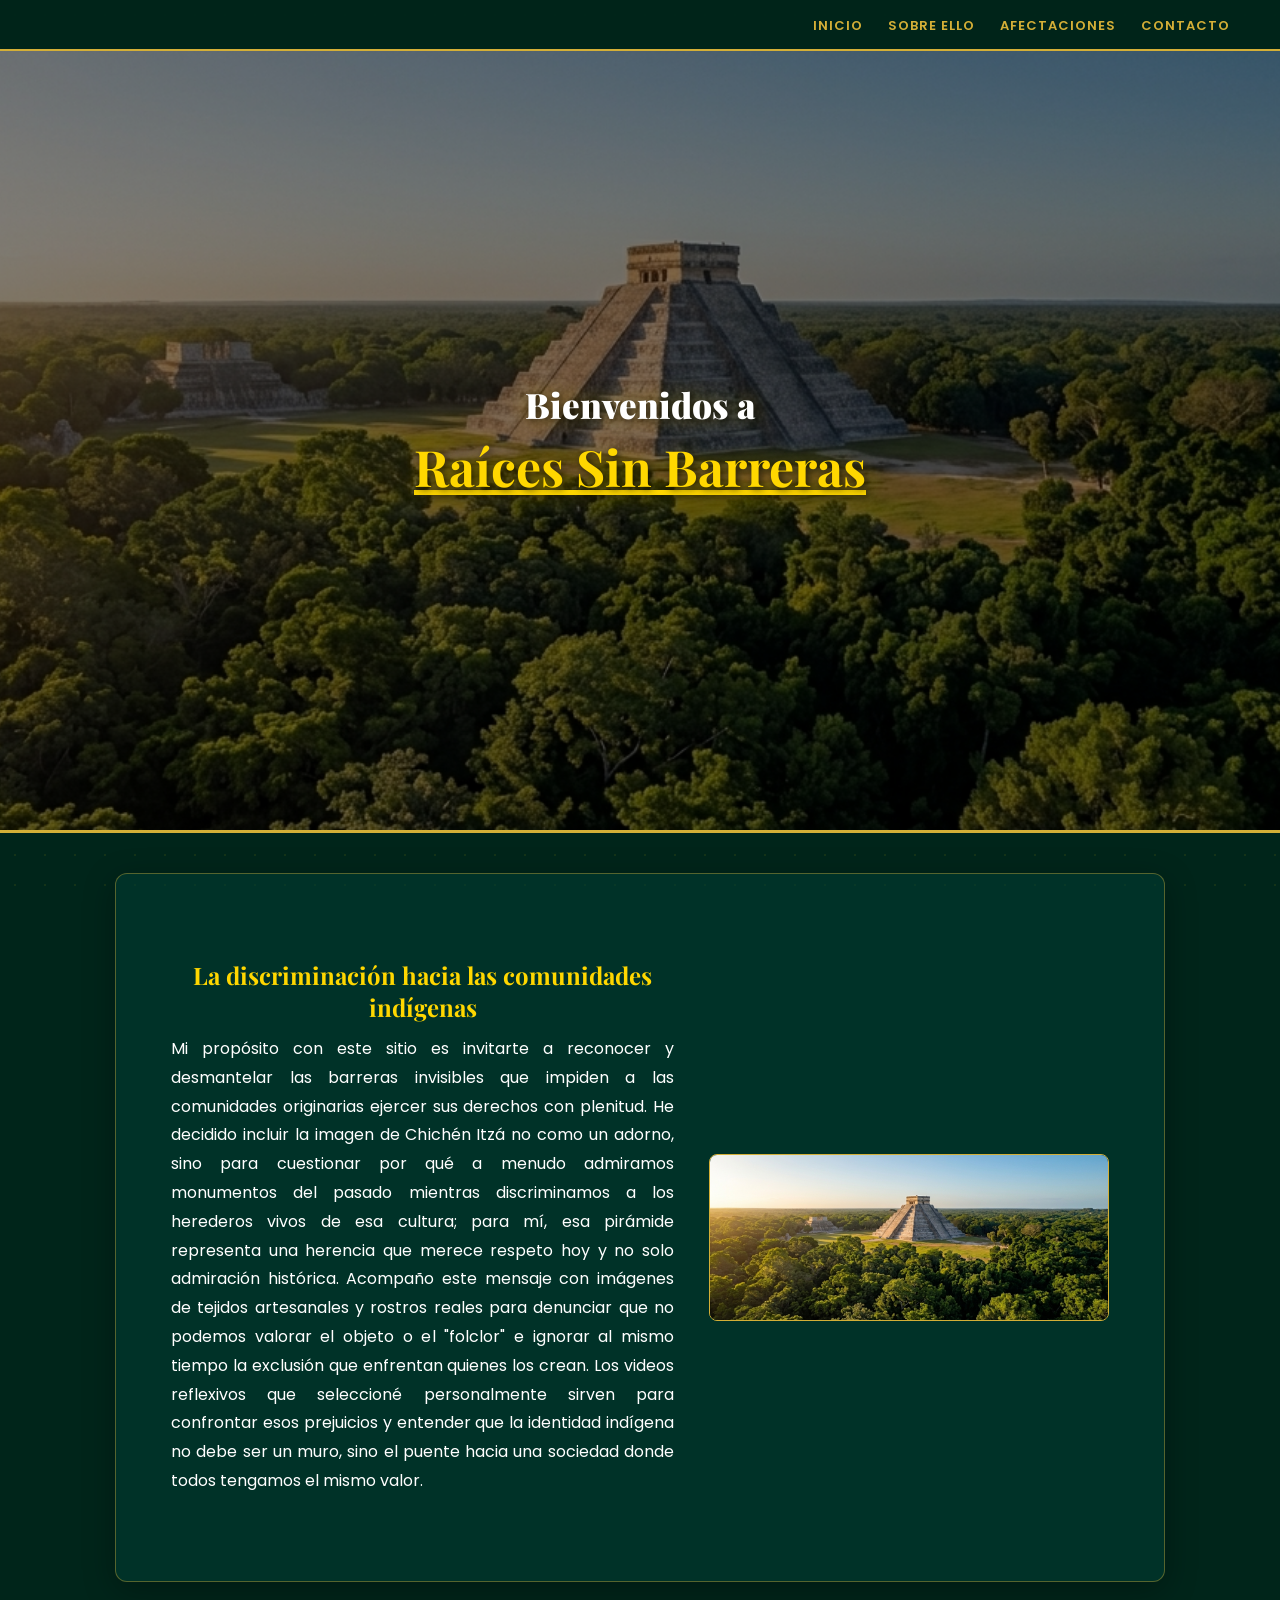
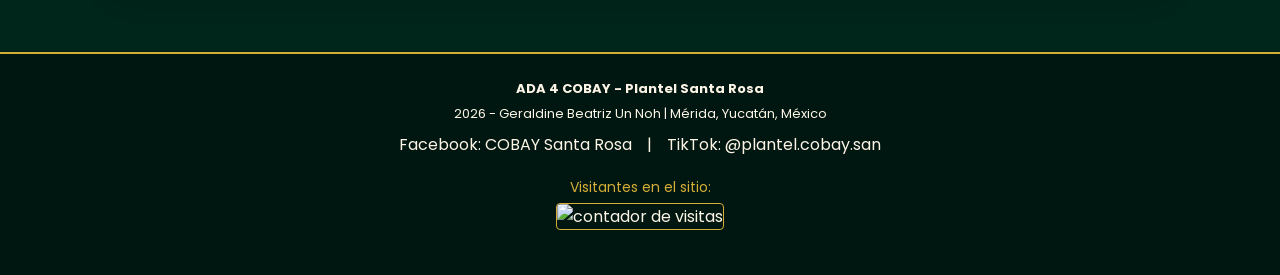
==== ADA 4 – Sitio Web con Enfoque Social o Comunitario/Index.html @ 2aef567c "Add files via upload" ====
<!DOCTYPE html>
<html lang="es">
<head>
    <meta charset="utf-8">
    <title>Inicio | Raíces Sin Barreras</title>
    <link rel="icon" type="image/jpg" href="img/favicon1.jpg">
    <link rel="stylesheet" href="css/estilo.css">
</head>
<body onload="alert('¡Bienvenida a mi página!')">

    <header class="navbar">
        <button class="hamburguesa" onclick="toggleMenu()">☰</button>
        <ul class="nav-links" id="navLinks">
            <li><a href="index.html">Inicio</a></li>
            <li><a href="pueblosindigenas.html">Sobre ello</a></li>
            <li><a href="afectaciones.html">Afectaciones</a></li>
            <li><a href="contacto.html">Contacto</a></li>
        </ul>
    </header>

    <section class="banner" id="mainSlider" style="background-image: url('img/Slider1.png'); display: flex; flex-direction: column; justify-content: center; align-items: center; text-align: center; height: 87vh;">
        <h1 class="brand-title" style="font-size: 35px; margin-bottom: 5px; text-transform: none; color: white;">Bienvenidos a</h1>
        <h2 class="brand-title" style="font-size: 50px; margin-top: 0; text-decoration: underline; color: var(--oro-brillante); font-weight: bold;">Raíces Sin Barreras</h2>
    </section>

    <main class="content-wrapper">
        <section class="welcome-section" style="padding: 50px 20px; text-align: center;">
            <div class="text-content" style="max-width: 800px; margin: 0 auto;">
                <h2 style="color: var(--oro-brillante); margin-bottom: 12px; font-family: 'Playfair Display', serif;">La discriminación hacia las comunidades indígenas</h2>
                <p style="text-align: justify; line-height: 1.8; color: white;">
                    Mi propósito con este sitio es invitarte a reconocer y desmantelar las barreras invisibles que impiden a las comunidades originarias ejercer sus derechos con plenitud. He decidido incluir la imagen de Chichén Itzá no como un adorno, sino para cuestionar por qué a menudo admiramos monumentos del pasado mientras discriminamos a los herederos vivos de esa cultura; para mí, esa pirámide representa una herencia que merece respeto hoy y no solo admiración histórica. Acompaño este mensaje con imágenes de tejidos artesanales y rostros reales para denunciar que no podemos valorar el objeto o el "folclor" e ignorar al mismo tiempo la exclusión que enfrentan quienes los crean. Los videos reflexivos que seleccioné personalmente sirven para confrontar esos prejuicios y entender que la identidad indígena no debe ser un muro, sino el puente hacia una sociedad donde todos tengamos el mismo valor.
                </p>
            </div>
            <img src="img/Slider1.png" class="main-illustration" style="width: 100%; max-width: 400px; margin-top: 20px; border-radius: 8px; border: 1px solid var(--oro);">
        </section>
    </main>

    <footer class="footer">
        <p><strong>ADA 4 COBAY - Plantel Santa Rosa</strong></p>
        <p>2026 - Geraldine Beatriz Un Noh | Mérida, Yucatán, México</p>
        <div class="footer-social-box">
            <span>Facebook: COBAY Santa Rosa</span> | 
            <span>TikTok: @plantel.cobay.san</span>
        </div>
        
        <div style="margin: 20px 0; text-align: center;">
            <p style="color: var(--oro); font-size: 14px;">Visitantes en el sitio:</p>
            <img src="https://counter1.optistats.ovh/private/contadorvisitasgratis.php?c=x9r6zk9x1xnx4n6n9h8r9k8p9k9r9xnx" title="contador de visitas" alt="contador de visitas" style="border: 1px solid var(--oro); border-radius: 4px;">
        </div>
    </footer>

    <script>
        const slider = document.getElementById('mainSlider');
        const images = ['img/Slider1.png', 'img/Slider2.png', 'img/Slider3.png'];
        let current = 0;
        setInterval(() => {
            current = (current + 1) % images.length;
            slider.style.backgroundImage = `url('${images[current]}')`;
        }, 4000);
    </script>
    <script>
        function toggleMenu() {
            // Esto busca la lista y le pone/quita la clase 'active'
            document.getElementById("navLinks").classList.toggle("active");
        }
    </script>
</body>
</body>
</html>
---- ADA 4 – Sitio Web con Enfoque Social o Comunitario/css/estilo.css ----
@import url('https://fonts.googleapis.com/css2?family=Playfair+Display:wght@700;900&family=Poppins:wght@300;400;600&display=swap');

:root {
    --esmeralda-profundo: #00251a;
    --esmeralda-medio: #003d33;
    --esmeralda-claro: #004d40;
    --oro: #D4AF37;
    --oro-brillante: #ffd700;
    --texto-crema: #fdf5e6;
}

* {
    margin: 0;
    padding: 0;
    box-sizing: border-box;
}

body {
    background-color: var(--esmeralda-profundo);
    background-image: radial-gradient(circle at center, var(--esmeralda-medio) 0%, var(--esmeralda-profundo) 100%);
    background-attachment: fixed;
    color: var(--texto-crema);
    font-family: 'Poppins', sans-serif;
    /* Chispitas sutiles */
    background-image: radial-gradient(rgba(255, 215, 0, 0.08) 1px, transparent 1px);
    background-size: 30px 30px;
}

/* --- NAVBAR FIJA --- */
.navbar {
    background: rgba(0, 37, 26, 0.98);
    border-bottom: 2px solid var(--oro);
    padding: 12px 50px;
    position: fixed;
    top: 0;
    width: 100%;
    z-index: 1000;
    display: flex;
    justify-content: flex-end;
}

.nav-links {
    display: flex;
    list-style: none;
    gap: 25px;
}

.nav-links a {
    color: var(--oro);
    text-decoration: none;
    font-weight: 600;
    text-transform: uppercase;
    font-size: 13px;
    letter-spacing: 1px;
    transition: 0.3s;
}

.nav-links a:hover {
    background: rgba(212, 175, 55, 0.2);
    color: #fff;
    border-radius: 4px;
}

/* --- BANNER --- */
.banner {
    height: 480px;
    background-size: cover;
    background-position: center;
    display: flex;
    justify-content: center;
    align-items: center;
    margin-top: 50px;
    position: relative;
    border-bottom: 3px solid var(--oro);
}

.banner::before {
    content: "";
    position: absolute;
    top: 0; left: 0; width: 100%; height: 100%;
    background: rgba(0, 0, 0, 0.5);
}

.brand-title {
    position: relative;
    font-family: 'Playfair Display', serif;
    font-size: 60px;
    color: var(--oro-brillante);
    text-align: center;
    text-shadow: 2px 2px 8px rgba(0,0,0,0.8), 0 0 20px rgba(255, 215, 0, 0.4);
    font-weight: 900;
}

/* --- CONTENEDORES (FONDOS VERDES) --- */
.content-wrapper {
    max-width: 1050px;
    margin: 40px auto;
    padding: 35px;
    background: rgba(0, 61, 51, 0.6); /* Verde traslúcido para que se vea el fondo */
    border: 1px solid rgba(212, 175, 55, 0.4);
    border-radius: 12px;
    box-shadow: 0 8px 32px rgba(0,0,0,0.3);
}

.welcome-section {
    display: flex;
    align-items: center;
    gap: 35px;
}

.main-illustration {
    width: 230px;
    border: 2px solid var(--oro);
    border-radius: 6px;
}

/* --- GALERÍA 2 COLUMNAS --- */
.gallery-container {
    display: grid;
    grid-template-columns: 1fr 1fr;
    gap: 25px;
    margin-top: 30px;
}

.gallery-item {
    position: relative;
    height: 320px;
    border: 2px solid var(--oro);
    background: #000;
    overflow: hidden;
}

.gallery-item img {
    width: 100%;
    height: 100%;
    object-fit: contain;
}

.gallery-text {
    position: absolute;
    top: 0; left: 0; width: 100%; height: 100%;
    background: rgba(0, 37, 26, 0.95);
    color: var(--oro-brillante);
    display: flex;
    align-items: center;
    padding: 25px;
    text-align: center;
    opacity: 0;
    transition: 0.4s ease;
}

.gallery-item:hover .gallery-text { opacity: 1; }

/* --- BOTONES --- */
.btn-social {
    display: inline-block;
    background: linear-gradient(135deg, var(--oro), var(--oro-brillante));
    color: #000;
    padding: 12px 24px;
    border-radius: 40px;
    text-decoration: none;
    font-weight: 700;
    margin: 8px;
    border: 1px solid #fff;
    transition: 0.3s;
}

.btn-social:hover {
    transform: translateY(-3px);
    box-shadow: 0 5px 15px rgba(212, 175, 55, 0.4);
}

/* --- FOOTER COMPACTO (BAJITO) --- */
.footer {
    padding: 25px 15px; /* Altura reducida */
    text-align: center;
    border-top: 2px solid var(--oro);
    background: rgba(0, 0, 0, 0.4); /* Fondo oscuro pero integrado */
    margin-top: 30px;
}

.footer p {
    font-size: 13px;
    margin-bottom: 5px;
}

.footer-social-box {
    display: flex;
    justify-content: center;
    align-items: center;
    gap: 15px;
    margin-top: 8px;
}

.line-div {
    width: 1px;
    height: 18px;
    background: var(--oro);
}

/* --- LO QUE ME PEDISTE AGREGAR AL FINAL --- */

body {
    display: flex;
    flex-direction: column;
    min-height: 100vh;
    margin: 0;
}

.content-wrapper {
    flex: 1;
}

@media (max-width: 768px) {
    .navbar {
        justify-content: center;
    }
    
    .nav-links {
        flex-direction: column;
        align-items: center;
        gap: 10px;
    }

    .brand-title {
        font-size: 35px !important;
    }

    .content-wrapper {
        margin-top: 80px !important;
        padding: 20px 15px;
    }

    .footer-social-box {
        flex-direction: column;
        gap: 5px;
    }

    .line-div {
        display: none;
    }
}
/* --- ESTILO HAMBURGUESA --- */
.hamburguesa {
    display: none; /* Se esconde en PC */
    background: none;
    border: none;
    color: #D4AF37; /* Color Oro */
    font-size: 35px;
    cursor: pointer;
    padding: 10px;
}

@media (max-width: 768px) {
    .navbar {
        justify-content: space-between; /* Alinea el botón y el menú */
        padding: 10px 20px;
    }

    .hamburguesa { 
        display: block; /* Aparece en celular */
    }

    .nav-links {
        display: none; /* AQUÍ SE ESCONDEN LAS PESTAÑAS */
        flex-direction: column;
        position: absolute;
        top: 60px;
        left: 0;
        width: 100%;
        background: #00251a; /* Tu verde oscuro */
        padding: 20px;
        border-bottom: 2px solid #D4AF37;
    }

    /* Clase que se activa con el clic */
    .nav-links.active {
        display: flex; 
    }
}
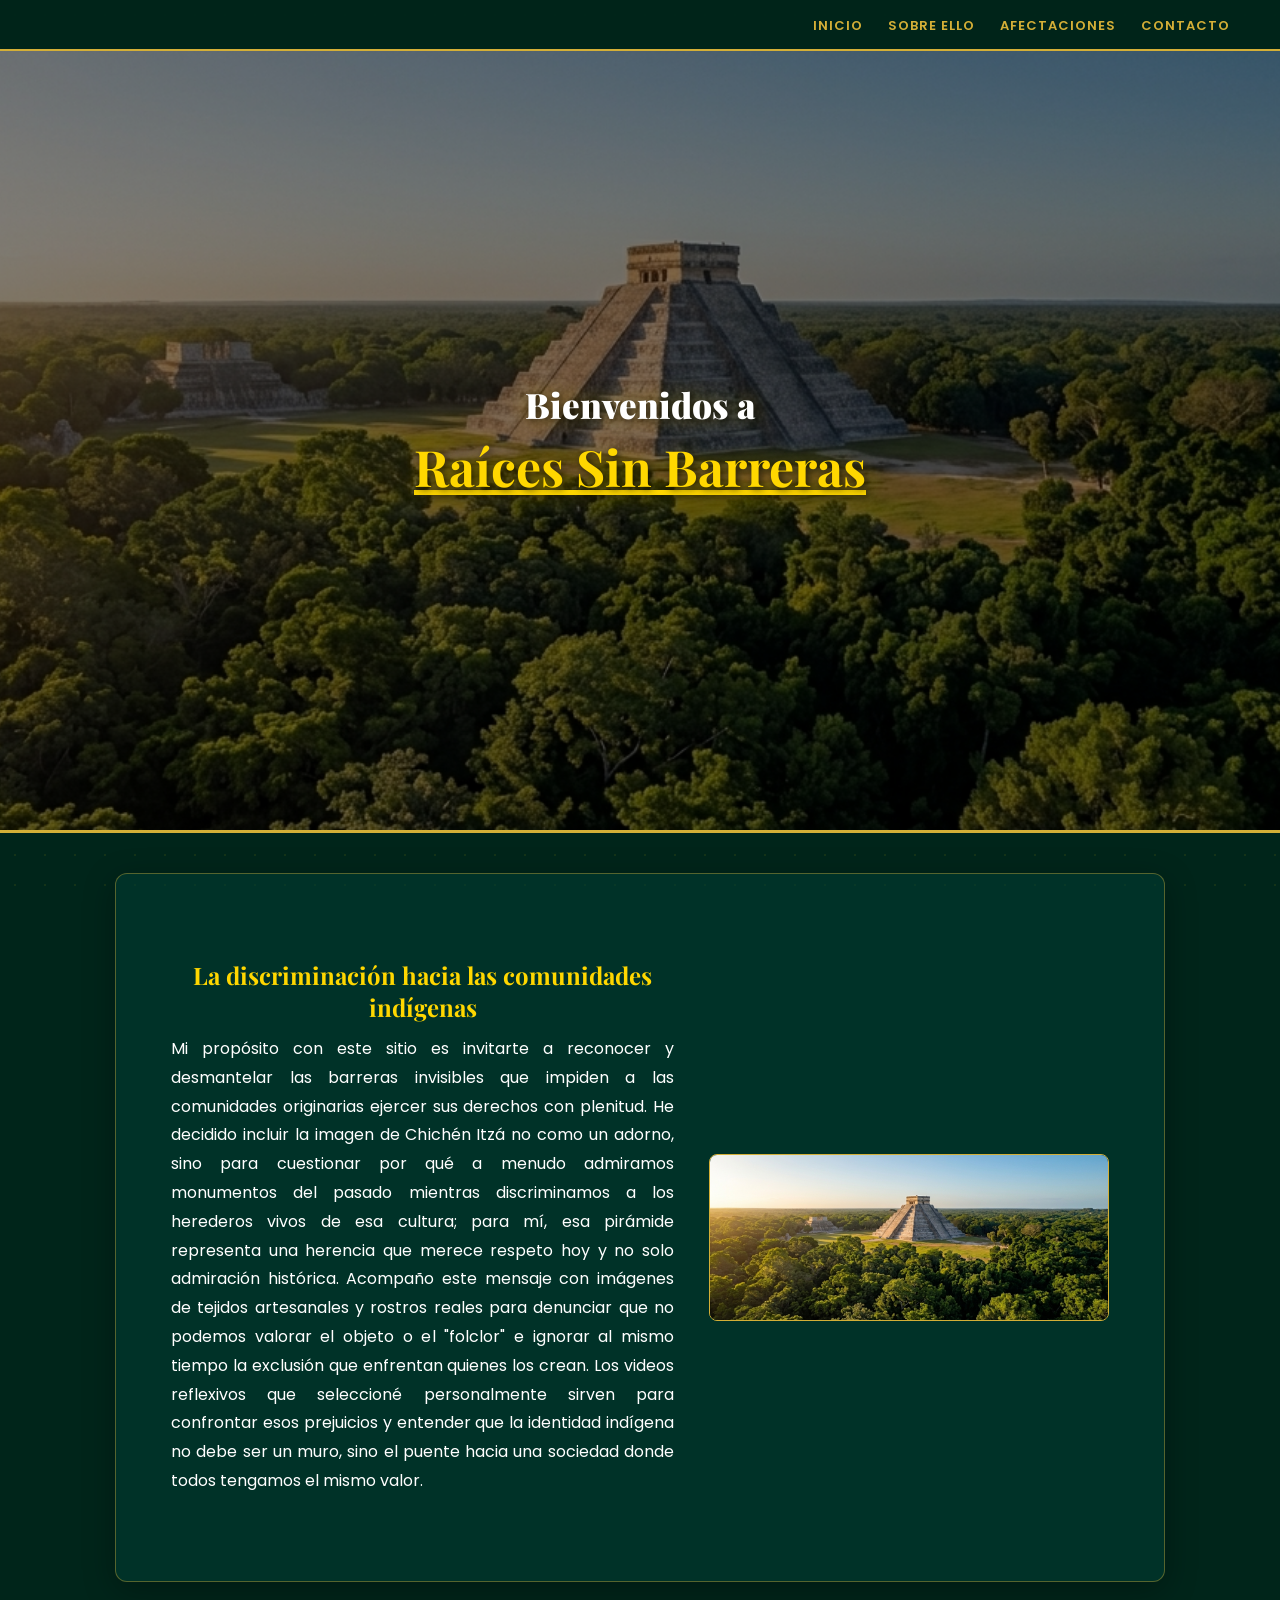
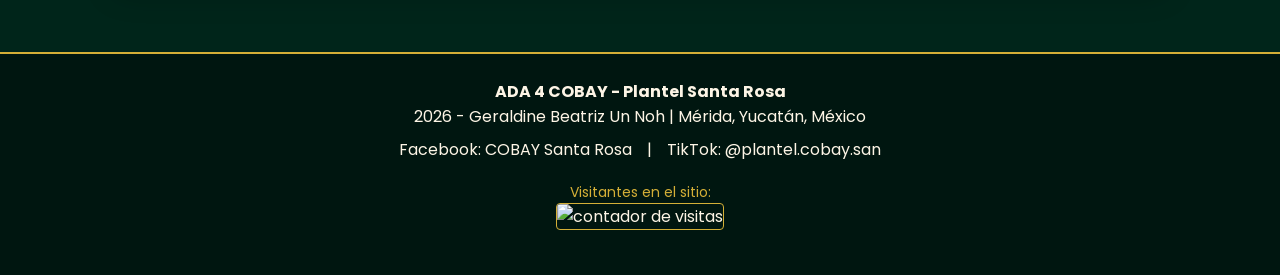
==== commit 47074302: "sitio web" ====
--- a/ADA 4 – Sitio Web con Enfoque Social o Comunitario/Index.html
+++ b/ADA 4 – Sitio Web con Enfoque Social o Comunitario/Index.html
@@ -50,6 +50,12 @@
     </footer>
 
     <script>
+        // Función para el menú hamburguesa
+        function toggleMenu() {
+            document.getElementById("navLinks").classList.toggle("active");
+        }
+
+        // Lógica del Slider
         const slider = document.getElementById('mainSlider');
         const images = ['img/Slider1.png', 'img/Slider2.png', 'img/Slider3.png'];
         let current = 0;
@@ -58,12 +64,5 @@
             slider.style.backgroundImage = `url('${images[current]}')`;
         }, 4000);
     </script>
-    <script>
-        function toggleMenu() {
-            // Esto busca la lista y le pone/quita la clase 'active'
-            document.getElementById("navLinks").classList.toggle("active");
-        }
-    </script>
-</body>
 </body>
 </html>
--- a/ADA 4 – Sitio Web con Enfoque Social o Comunitario/css/estilo.css
+++ b/ADA 4 – Sitio Web con Enfoque Social o Comunitario/css/estilo.css
@@ -21,9 +21,11 @@
     background-attachment: fixed;
     color: var(--texto-crema);
     font-family: 'Poppins', sans-serif;
-    /* Chispitas sutiles */
     background-image: radial-gradient(rgba(255, 215, 0, 0.08) 1px, transparent 1px);
     background-size: 30px 30px;
+    display: flex;
+    flex-direction: column;
+    min-height: 100vh;
 }
 
 /* --- NAVBAR FIJA --- */
@@ -37,6 +39,7 @@
     z-index: 1000;
     display: flex;
     justify-content: flex-end;
+    align-items: center;
 }
 
 .nav-links {
@@ -91,15 +94,16 @@
     font-weight: 900;
 }
 
-/* --- CONTENEDORES (FONDOS VERDES) --- */
+/* --- CONTENEDORES --- */
 .content-wrapper {
     max-width: 1050px;
     margin: 40px auto;
     padding: 35px;
-    background: rgba(0, 61, 51, 0.6); /* Verde traslúcido para que se vea el fondo */
+    background: rgba(0, 61, 51, 0.6);
     border: 1px solid rgba(212, 175, 55, 0.4);
     border-radius: 12px;
     box-shadow: 0 8px 32px rgba(0,0,0,0.3);
+    flex: 1;
 }
 
 .welcome-section {
@@ -114,7 +118,7 @@
     border-radius: 6px;
 }
 
-/* --- GALERÍA 2 COLUMNAS --- */
+/* --- GALERÍA --- */
 .gallery-container {
     display: grid;
     grid-template-columns: 1fr 1fr;
@@ -170,18 +174,13 @@
     box-shadow: 0 5px 15px rgba(212, 175, 55, 0.4);
 }
 
-/* --- FOOTER COMPACTO (BAJITO) --- */
+/* --- FOOTER --- */
 .footer {
-    padding: 25px 15px; /* Altura reducida */
+    padding: 25px 15px;
     text-align: center;
     border-top: 2px solid var(--oro);
-    background: rgba(0, 0, 0, 0.4); /* Fondo oscuro pero integrado */
+    background: rgba(0, 0, 0, 0.4);
     margin-top: 30px;
-}
-
-.footer p {
-    font-size: 13px;
-    margin-bottom: 5px;
 }
 
 .footer-social-box {
@@ -192,89 +191,58 @@
     margin-top: 8px;
 }
 
-.line-div {
-    width: 1px;
-    height: 18px;
-    background: var(--oro);
-}
-
-/* --- LO QUE ME PEDISTE AGREGAR AL FINAL --- */
-
-body {
-    display: flex;
-    flex-direction: column;
-    min-height: 100vh;
-    margin: 0;
-}
-
-.content-wrapper {
-    flex: 1;
-}
-
-@media (max-width: 768px) {
-    .navbar {
-        justify-content: center;
-    }
-    
-    .nav-links {
-        flex-direction: column;
-        align-items: center;
-        gap: 10px;
-    }
-
-    .brand-title {
-        font-size: 35px !important;
-    }
-
-    .content-wrapper {
-        margin-top: 80px !important;
-        padding: 20px 15px;
-    }
-
-    .footer-social-box {
-        flex-direction: column;
-        gap: 5px;
-    }
-
-    .line-div {
-        display: none;
-    }
-}
-/* --- ESTILO HAMBURGUESA --- */
+/* --- ESTILO HAMBURGUESA (LO QUE PEDISTE) --- */
 .hamburguesa {
-    display: none; /* Se esconde en PC */
+    display: none;
     background: none;
     border: none;
-    color: #D4AF37; /* Color Oro */
+    color: var(--oro);
     font-size: 35px;
     cursor: pointer;
     padding: 10px;
 }
 
+/* --- RESPONSIVO (LO QUE PEDISTE) --- */
 @media (max-width: 768px) {
     .navbar {
-        justify-content: space-between; /* Alinea el botón y el menú */
+        justify-content: space-between;
         padding: 10px 20px;
     }
 
-    .hamburguesa { 
+    .hamburguesa {
         display: block; /* Aparece en celular */
     }
 
     .nav-links {
-        display: none; /* AQUÍ SE ESCONDEN LAS PESTAÑAS */
+        display: none; /* Se ocultan las secciones */
         flex-direction: column;
         position: absolute;
         top: 60px;
         left: 0;
         width: 100%;
-        background: #00251a; /* Tu verde oscuro */
+        background: var(--esmeralda-profundo);
         padding: 20px;
-        border-bottom: 2px solid #D4AF37;
-    }
-
-    /* Clase que se activa con el clic */
+        border-bottom: 2px solid var(--oro);
+        text-align: center;
+        gap: 15px;
+    }
+
     .nav-links.active {
-        display: flex; 
+        display: flex; /* Aparecen al dar clic */
+    }
+
+    /* Ajuste del Banner en celular */
+    .banner {
+        height: 280px !important; /* Más chico para que se aprecie */
+        margin-top: 55px;
+    }
+
+    .brand-title {
+        font-size: 30px !important;
+    }
+
+    .welcome-section, .gallery-container {
+        flex-direction: column;
+        grid-template-columns: 1fr;
     }
 }
